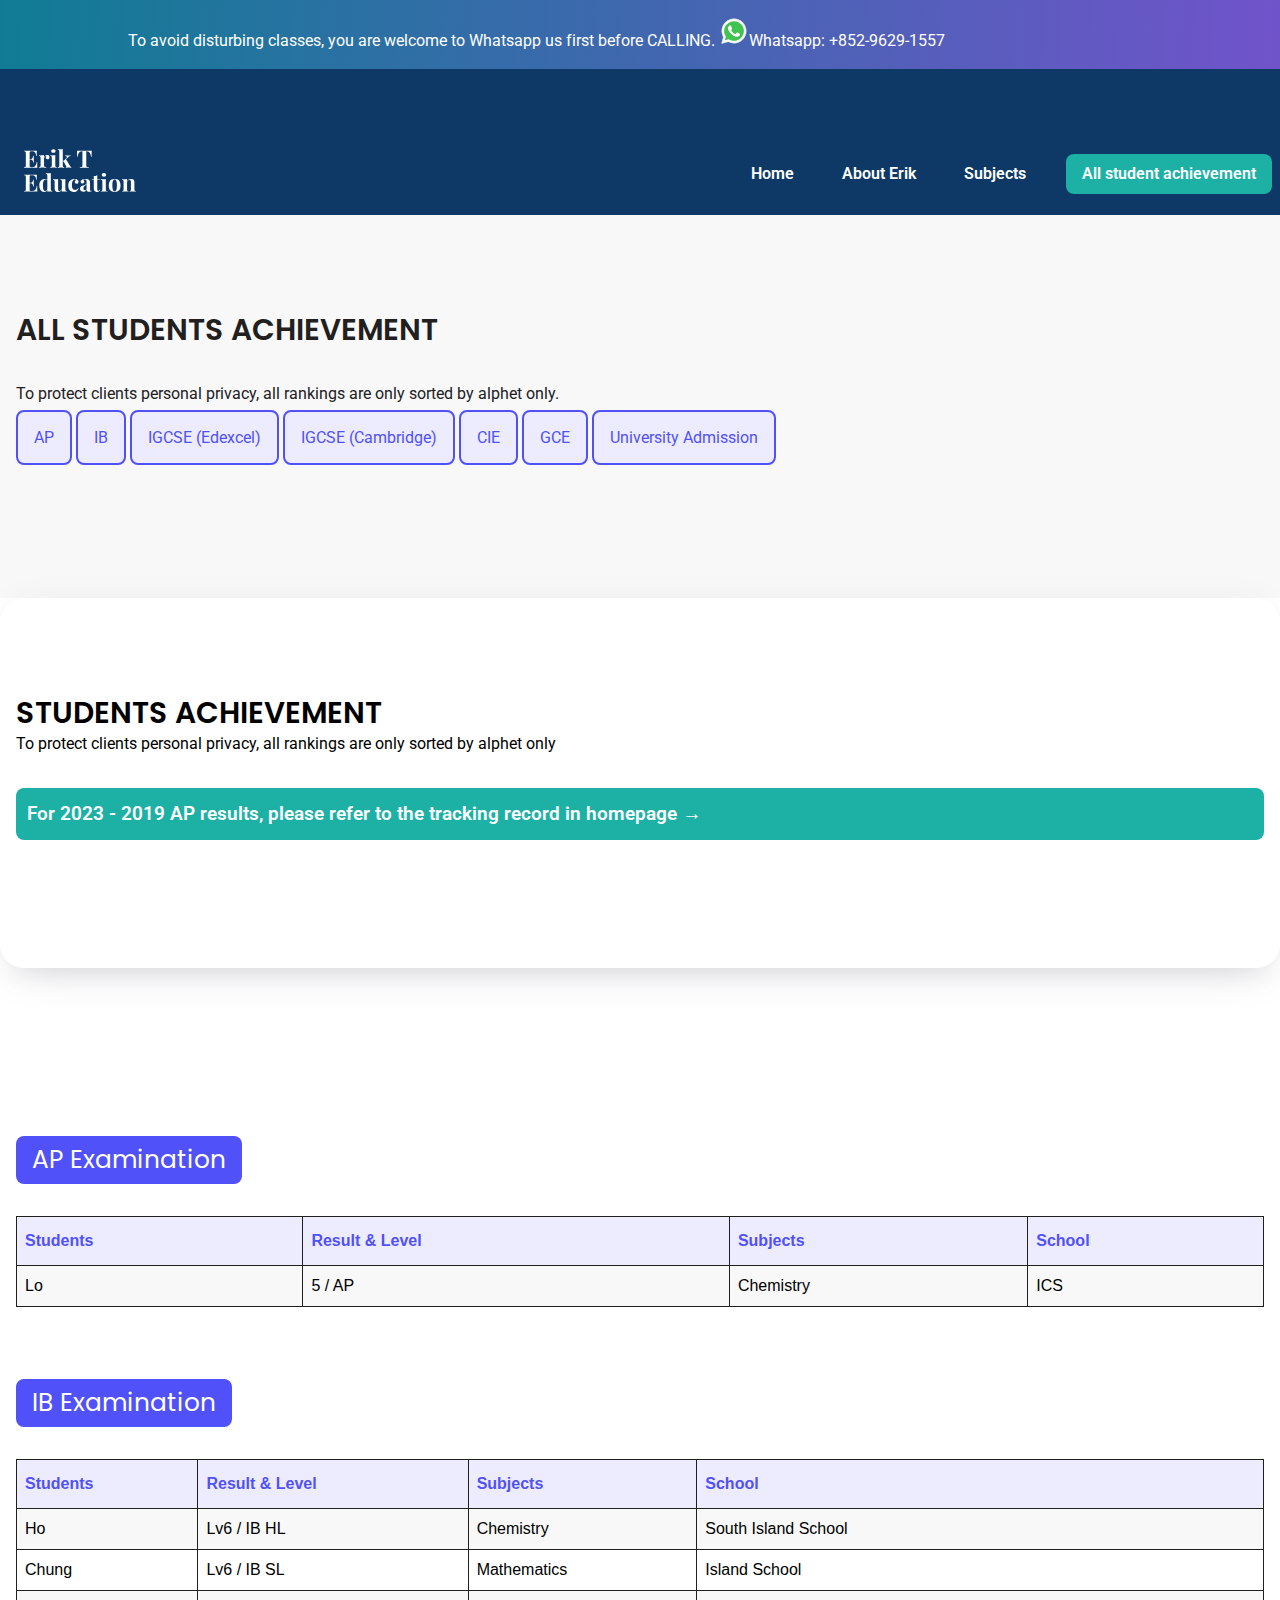
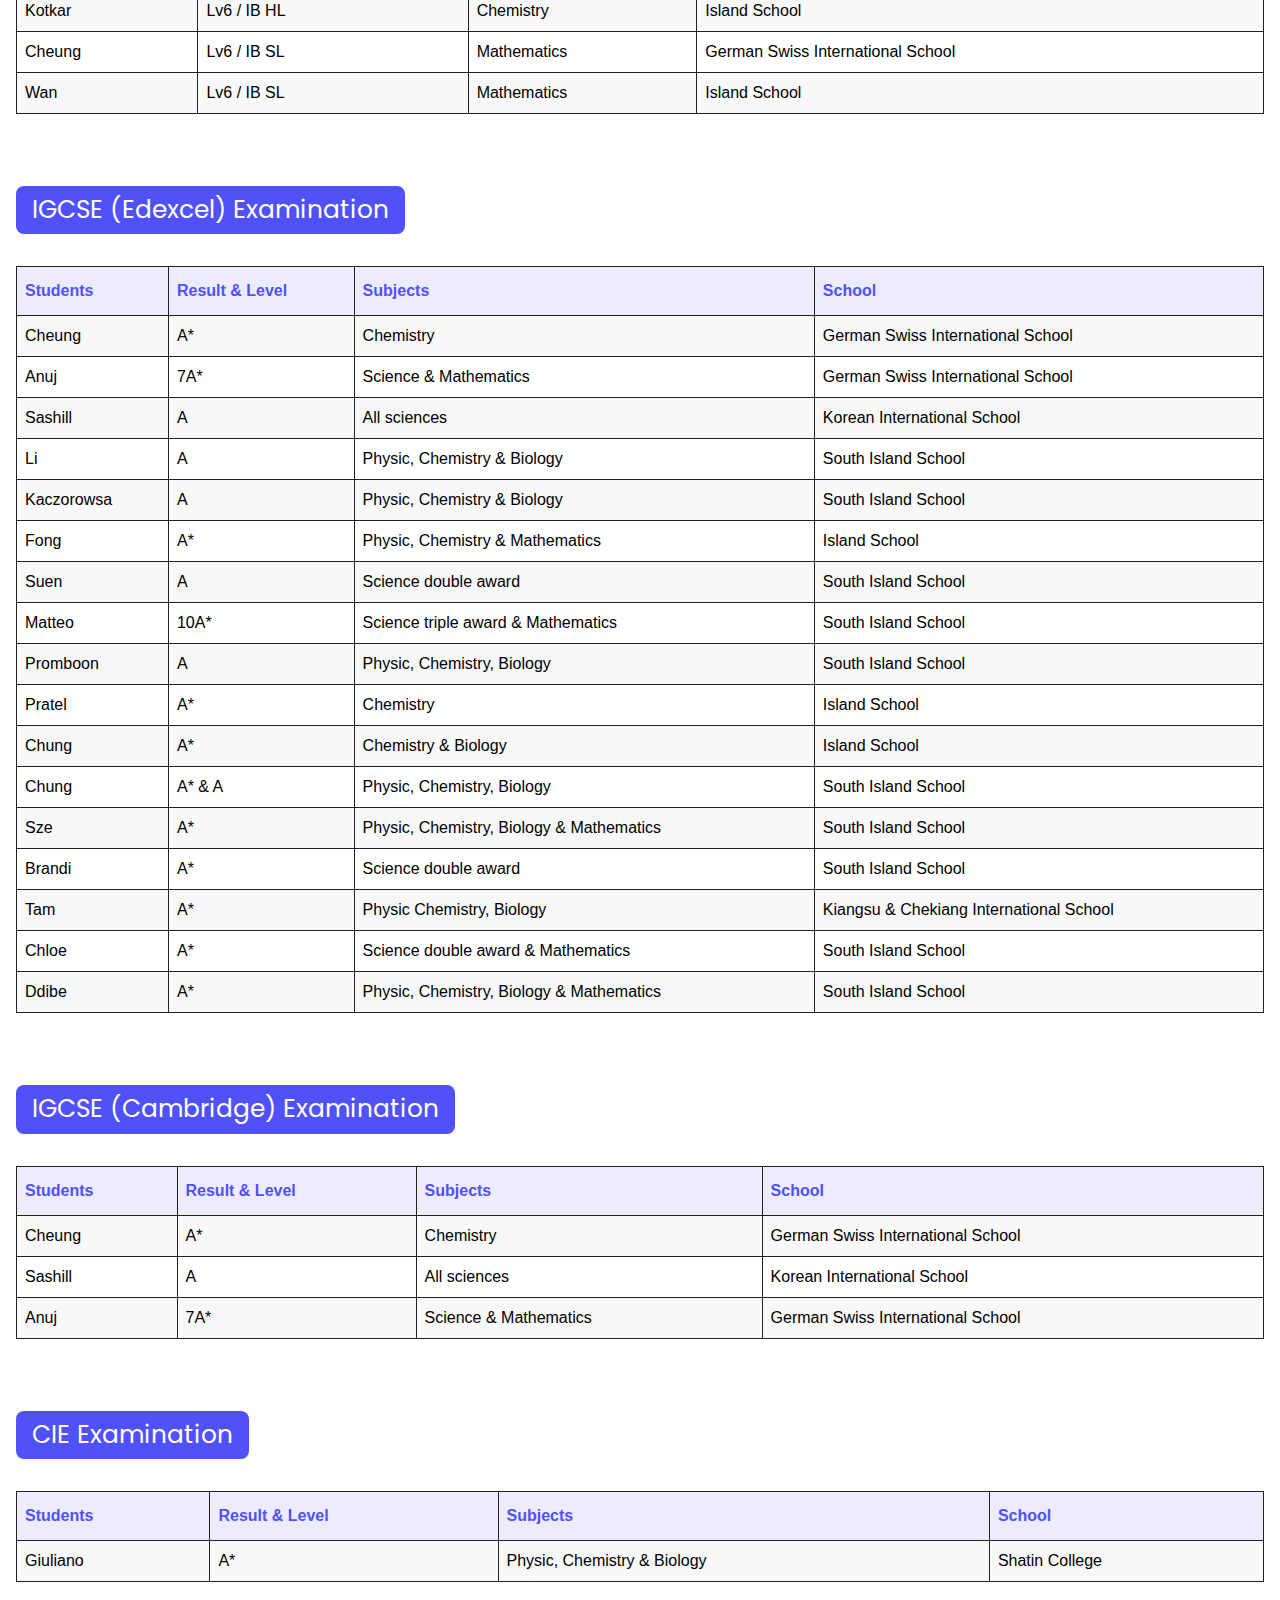
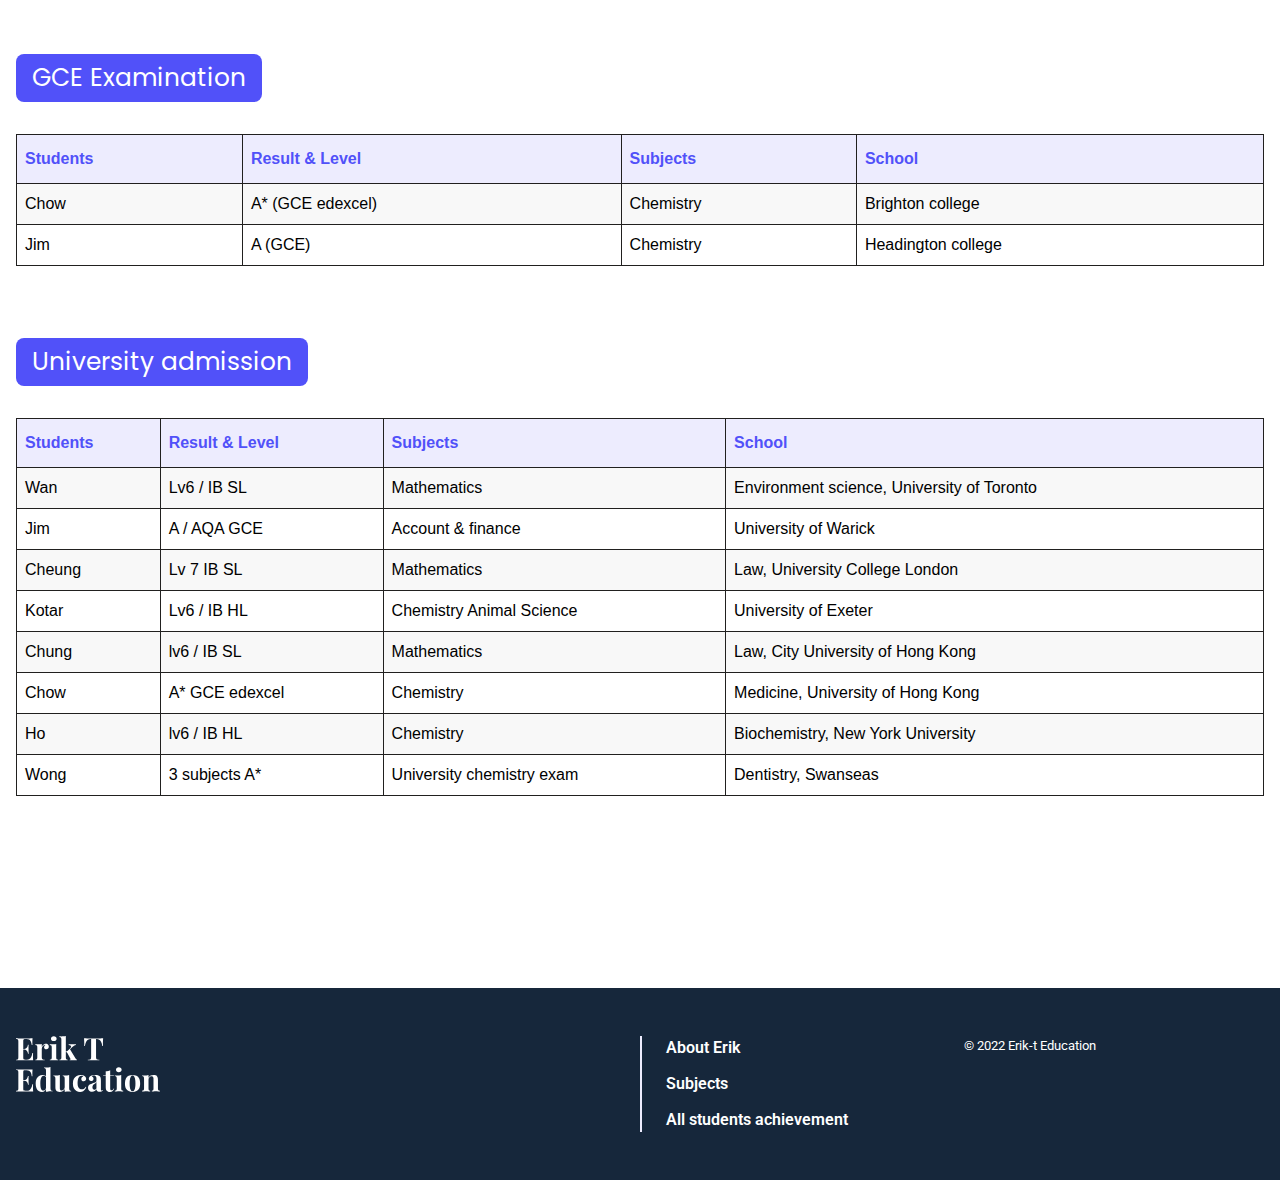
==== students.html @ 4e67766f "first commit" ====
<!DOCTYPE html>
<html lang="en">
  <head>
    <meta charset="UTF-8" />
    <meta http-equiv="X-UA-Compatible" content="IE=edge" />
    <meta name="viewport" content="width=device-width, initial-scale=1.0" />
    <meta name="description" content="Check out our level 5 students achievement record!  All AP Science & Math tutoring Subjects including Chemistry | Biology | Statistics | Mathematics | Calculus AB | Calculus BC | Physics 1, Physics 2 | Physics C and more."/>
    <title> Students achievement | Science & math private tutor | AP/IB/SAT </title>
    <link rel="icon" type="image/x-icon" href="./images/favicon.png">
    <link rel="stylesheet" href="./css/style.css" />
    <link rel="stylesheet" href="./css/subpages.css" />
    <link rel="stylesheet" href="./css/students_achievement.css" />
    <link rel="stylesheet" href="./css/news.css" />
    <link rel="stylesheet" href="./css/nav.css" />
    <link rel="stylesheet" href="./css/reset.css" />
    <link rel="preconnect" href="https://fonts.googleapis.com" />
    <link rel="preconnect" href="https://fonts.gstatic.com" crossorigin />
    <link
      href="https://fonts.googleapis.com/css2?family=Roboto:ital,wght@0,400;0,700;1,400;1,700&display=swap"
      rel="stylesheet"
    />
    <link
      rel="stylesheet"
      href="https://cdnjs.cloudflare.com/ajax/libs/font-awesome/4.7.0/css/font-awesome.min.css"
    />
    <link rel="preconnect" href="https://fonts.googleapis.com" />
    <link rel="preconnect" href="https://fonts.gstatic.com" crossorigin />
    <link
      href="https://fonts.googleapis.com/css2?family=Poppins:wght@300;400;600&family=Roboto:ital,wght@0,400;0,700;1,400;1,700&display=swap"
      rel="stylesheet"
    />

    <script src="./js/main.js" type="module"></script>
  </head>
  <body>

    <div class="hidden"><h1>
      Check out our level 5 students achievement record!  All AP Science & Math tutoring Subjects including AP Chemistry, AP Biology, AP Statistics, AP calculus BC, AP Physics 1, AP Physics 2, AP Calculus AB, AP Physics C
      恭喜以下學生取得level5優秀成績！AP Science & Math科目包括：AP Chemistry, AP Biology, AP Statistics, AP calculus BC, AP Physics 1, AP Physics 2, AP Calculus AB, AP Physics C</h1>
      </div>


    <!-- news -->
    <section class="news">
      <div class="news__container">
        <div class="announcement">
          <p>
            To avoid disturbing classes, you are welcome to Whatsapp us first
            before CALLING.
          <img
            class="whatsapp_img"
            src="./images/icons8-whatsapp.svg"
            width="30px"
          />Whatsapp: +852-9629-1557</p>
        </div>

      </div>
    </section>


    <!-- nav -->
    <section class="top_nav_container">
      <section class="top-nav">
        <div>
          <a href="./index.html" class="logo">
            <img
              class="logo__img"
              src="./images/logo.svg"
              alt="Erik-T Education Logo"
            />
          </a>
        </div>
        <input id="menu-toggle" type="checkbox" />
        <label class="menu-button-container" for="menu-toggle">
          <div class="menu-button"></div>
        </label>
        <ul class="menu">
          <li><a href="./index.html">Home</a></li>
          <li><a href="#">About Erik</a></li>
          <li><a href="./students.html">Subjects</a></li>
          <li id="achievement">
            <a href="./students.html">All student achievement</a>
          </li>
        </ul>
      </section>
    </section>


    
    <!-- exam -->

    <section class="students">
      <section class="students_box__container">
        <h1>All students achievement</h1>
        <p>
          To protect clients personal privacy, all rankings are only sorted by
          alphet only.
        </p>
        <div class="tags">
          <a class="tag" href="#table_ap">AP</a>
          <a class="tag" href="#table_ib">IB</a>
          <a class="tag" href="#table_igcse_e">IGCSE (Edexcel)</a>
          <a class="tag" href="#table_igcse_c">IGCSE (Cambridge)</a>
          <a class="tag" href="#table_cie">CIE</a>
          <a class="tag" href="#table_gce">GCE</a>
          <a class="tag" href="#table_university">University Admission</a>
        </div>
      </section>
    </section>


    <!-- student achievement -->
    <section class="students_achievement">
      <div class="award_list_container">
        <div class="topic_container">
          <div class="text_award">
            <h1>Students achievement</h1>
            <p>
              To protect clients personal privacy, all rankings are only sorted
              by alphet only
            </p>
          </div>
        </div>

        <a class="link_student" href="./index.html#students_achievement"
        >For 2023 - 2019 AP results, please refer to the tracking record in homepage → </a
      >





    </section>


    <section class="results">
      <section class="results__container">
        <!-- AP -->
        <div class="table" id="table_ap">
          <h2>AP Examination</h2>
          <table>
            <tr>
              <th>Students</th>
              <th>Result & Level</th>
              <th>Subjects</th>
              <th>School</th>
            </tr>
            <tr>
              <td>Lo</td>
              <td>5 / AP</td>
              <td>Chemistry</td>
              <td>ICS</td>
            </tr>
          </table>
        </div>
        <!-- IB -->
        <div class="table" id="table_ib">
          <h2>IB Examination</h2>
          <table>
            <tr>
              <th>Students</th>
              <th>Result & Level</th>
              <th>Subjects</th>
              <th>School</th>
            </tr>
            <tr>
              <td>Ho</td>
              <td>Lv6 / IB HL</td>
              <td>Chemistry</td>
              <td>South Island School</td>
            </tr>
            <tr>
              <td>Chung</td>
              <td>Lv6 / IB SL</td>
              <td>Mathematics</td>
              <td>Island School</td>
            </tr>
            <tr>
              <td>Kotkar</td>
              <td>Lv6 / IB HL</td>
              <td>Chemistry</td>
              <td>Island School</td>
            </tr>
            <tr>
              <td>Cheung</td>
              <td>Lv6 / IB SL</td>
              <td>Mathematics</td>
              <td>German Swiss International School</td>
            </tr>
            <tr>
              <td>Wan</td>
              <td>Lv6 / IB SL</td>
              <td>Mathematics</td>
              <td>Island School</td>
            </tr>
          </table>
        </div>

        <!-- IGCSE (Edexcel) -->
        <div class="table" id="table_igcse_e">
          <h2>IGCSE (Edexcel) Examination</h2>
          <table>
            <tr>
              <th>Students</th>
              <th>Result & Level</th>
              <th>Subjects</th>
              <th>School</th>
            </tr>
            <tr id="tr_ib">
              <td>Cheung</td>
              <td>A*</td>
              <td>Chemistry</td>
              <td>German Swiss International School</td>
            </tr>
            <tr id="tr_ib">
              <td>Anuj</td>
              <td>7A*</td>
              <td>Science & Mathematics</td>
              <td>German Swiss International School</td>
            </tr>
            <tr id="tr_ib">
              <td>Sashill</td>
              <td>A</td>
              <td>All sciences</td>
              <td>Korean International School</td>
            </tr>
            <tr id="tr_ib">
              <td>Li</td>
              <td>A</td>
              <td>Physic, Chemistry & Biology</td>
              <td>South Island School</td>
            </tr>
            <tr id="tr_ib">
              <td>Kaczorowsa</td>
              <td>A</td>
              <td>Physic, Chemistry & Biology</td>
              <td>South Island School</td>
            </tr>
            <tr id="tr_ib">
              <td>Fong</td>
              <td>A*</td>
              <td>Physic, Chemistry & Mathematics</td>
              <td>Island School</td>
            </tr>
            <tr id="tr_ib">
              <td>Suen</td>
              <td>A</td>
              <td>Science double award</td>
              <td>South Island School</td>
            </tr>
            <tr id="tr_ib">
              <td>Matteo</td>
              <td>10A*</td>
              <td>Science triple award & Mathematics</td>
              <td>South Island School</td>
            </tr>
            <tr id="tr_ib">
              <td>Promboon</td>
              <td>A</td>
              <td>Physic, Chemistry, Biology</td>
              <td>South Island School</td>
            </tr>
            <tr id="tr_ib">
              <td>Pratel</td>
              <td>A*</td>
              <td>Chemistry</td>
              <td>Island School</td>
            </tr>
            <tr id="tr_ib">
              <td>Chung</td>
              <td>A*</td>
              <td>Chemistry & Biology</td>
              <td>Island School</td>
            </tr>
            <tr id="tr_ib">
              <td>Chung</td>
              <td>A* & A</td>
              <td>Physic, Chemistry, Biology</td>
              <td>South Island School</td>
            </tr>
            <tr id="tr_ib">
              <td>Sze</td>
              <td>A*</td>
              <td>Physic, Chemistry, Biology & Mathematics</td>
              <td>South Island School</td>
            </tr>
            <tr id="tr_ib">
              <td>Brandi</td>
              <td>A*</td>
              <td>Science double award</td>
              <td>South Island School</td>
            </tr>
            <tr id="tr_ib">
              <td>Tam</td>
              <td>A*</td>
              <td>Physic Chemistry, Biology</td>
              <td>Kiangsu & Chekiang International School</td>
            </tr>
            <tr id="tr_ib">
              <td>Chloe</td>
              <td>A*</td>
              <td>Science double award & Mathematics</td>
              <td>South Island School</td>
            </tr>
            <tr id="tr_ib">
              <td>Ddibe</td>
              <td>A*</td>
              <td>Physic, Chemistry, Biology & Mathematics</td>
              <td>South Island School</td>
            </tr>
          </table>
        </div>

        <!-- IGCSE (Cambridge) -->
        <div class="table" id="table_igcse_c">
          <h2>IGCSE (Cambridge) Examination</h2>
          <table>
            <tr>
              <th>Students</th>
              <th>Result & Level</th>
              <th>Subjects</th>
              <th>School</th>
            </tr>
            <tr>
              <td>Cheung</td>
              <td>A*</td>
              <td>Chemistry</td>
              <td>German Swiss International School</td>
            </tr>
            <tr>
              <td>Sashill</td>
              <td>A</td>
              <td>All sciences</td>
              <td>Korean International School</td>
            </tr>
            <tr>
              <td>Anuj</td>
              <td>7A*</td>
              <td>Science & Mathematics</td>
              <td>German Swiss International School</td>
            </tr>
          </table>
        </div>

        <!-- CIE -->
        <div class="table" id="table_cie">
          <h2>CIE Examination</h2>
          <table>
            <tr>
              <th>Students</th>
              <th>Result & Level</th>
              <th>Subjects</th>
              <th>School</th>
            </tr>
            <tr>
              <td>Giuliano</td>
              <td>A*</td>
              <td>Physic, Chemistry & Biology</td>
              <td>Shatin College</td>
            </tr>
          </table>
        </div>

        <!-- GCE -->
        <div class="table" id="table_gce">
          <h2>GCE Examination</h2>
          <table>
            <tr>
              <th>Students</th>
              <th>Result & Level</th>
              <th>Subjects</th>
              <th>School</th>
            </tr>
            <tr>
              <td>Chow</td>
              <td>A* (GCE edexcel)</td>
              <td>Chemistry</td>
              <td>Brighton college</td>
            </tr>
            <tr>
              <td>Jim</td>
              <td>A (GCE)</td>
              <td>Chemistry</td>
              <td>Headington college</td>
            </tr>
          </table>
        </div>

        <!-- university admission-->
        <div class="table" id="table_university">
          <h2>University admission</h2>
          <table>
            <tr>
              <th>Students</th>
              <th>Result & Level</th>
              <th>Subjects</th>
              <th>School</th>
            </tr>
            <tr>
              <td>Wan</td>
              <td>Lv6 / IB SL</td>
              <td>Mathematics</td>
              <td>Environment science, University of Toronto</td>
            </tr>
            <tr>
              <td>Jim</td>
              <td>A / AQA GCE</td>
              <td>Account & finance</td>
              <td>University of Warick</td>
            </tr>
            <tr>
              <td>Cheung</td>
              <td>Lv 7 IB SL</td>
              <td>Mathematics</td>
              <td>Law, University College London</td>
            </tr>
            <tr>
              <td>Kotar</td>
              <td>Lv6 / IB HL</td>
              <td>Chemistry Animal Science</td>
              <td>University of Exeter</td>
            </tr>
            <tr>
              <td>Chung</td>
              <td>lv6 / IB SL</td>
              <td>Mathematics</td>
              <td>Law, City University of Hong Kong</td>
            </tr>
            <tr>
              <td>Chow</td>
              <td>A* GCE edexcel</td>
              <td>Chemistry</td>
              <td>Medicine, University of Hong Kong</td>
            </tr>
            <tr>
              <td>Ho</td>
              <td>lv6 / IB HL</td>
              <td>Chemistry</td>
              <td>Biochemistry, New York University</td>
            </tr>
            <tr>
              <td>Wong</td>
              <td>3 subjects A*</td>
              <td>University chemistry exam</td>
              <td>Dentistry, Swanseas</td>
            </tr>
          </table>
        </div>
      </section>
    </section>

    <!-- footer -->
    <footer class="footer">
      <div class="container">
        <a href="./index.html" class="logo">
          <img
            class="logo__img"
            src="./images/logo.svg"
            alt="Erik-T Education Logo"
          />
        </a>
        <nav>
          <ul>
            <li>
              <a href="#erik">About Erik</a>
            </li>
            <li>
              <a href="./index.html#subjects">Subjects</a>
            </li>
            <li>
              <a href="./students.html">All students achievement</a>
            </li>
          </ul>
        </nav>

        <small> &copy; 2022 Erik-t Education </small>
      </div>
    </footer>
  </body>
</html>
---- css/style.css ----
:root {
  --primary-color: #16273b;
  --secondary-color: #0e3966;
  --green: #1db1a5;
  --highlight-purple: #5151f9;
  --lightpurple: #edecfe;
  --white: #ffffff;
  --lightgrey: #f8f8f8;
  --middlegrey: hsl(0, 0%, 55%);
  --darkgrey: #21201f;
}

@import url('https://fonts.googleapis.com/css?family=Poppins:400');

#myBtn {
  position: fixed;
  bottom: 20px;
  right: 30px;
  z-index: 99;
  font-size: 18px;
  border: none;
  outline: none;
  background-color: red;
  color: white;
  cursor: pointer;
  padding: 15px;
  border-radius: 4px;
}

#myBtn:hover {
  background-color: #555;
}

html {
  font-size: 100%;
  font-family: Roboto, san-serif;
} /*16px*/

body {
  background: white;
  margin: 0;
  height: 100%;
  font-weight: 400;
  line-height: 1.75;
  color: #000000;
}

p {
  margin-bottom: 1rem;
}

h1,
h2,
h3,
h4,
h5 {
  margin: 3rem 0 1.38rem;
  font-family: 'Poppins', sans-serif;
  font-weight: 400;
  line-height: 1.3;
}

h1 {
  margin-top: 0;
  font-size: 3.052rem;
}

h2 {
  font-size: 2.441rem;
}

h3 {
  font-size: 1.953rem;
}

h4 {
  font-size: 1.563rem;
}

h5 {
  font-size: 1.25rem;
}

small,
.text_small {
  font-size: 0.8rem;
}

.banner {
  background-color: var(--secondary-color);
  background-image: url(/images/himiya-formuly-nauka-01.png);
  background-size: contain;
}

.banner__container {
  color: var(--white);
}

.banner__container {
  display: grid;
  grid-template-areas:
    'banner__text'
    'banner__img';
}
.banner__text {
  grid-area: banner__text;
}

.banner__img {
  grid-area: banner__img;
  margin: 1rem 0;
  width: 250px;
}
.banner__text h1 {
  font-size: 2.352rem;
  text-align: left;
}
.table {
  margin: 4rem 0;
  border-collapse: collapse;
  width: 100%;
}
.table td,
.table th {
  border: 0.5px solid var(--darkgrey);
  padding: 8px;
}
.table tr:nth-child(even) {
  background-color: var(--lightgrey);
}

.table tr:hover {
  background-color: #ddd;
}

.table th {
  padding-top: 12px;
  padding-bottom: 12px;
  text-align: left;
  background-color: var(--lightpurple);
  color: var(--highlight-purple);
}
.banner__text h2,
.table > h2 {
  font-size: 1.552rem;
  text-align: left;
  background-color: var(--highlight-purple);
  border-radius: 0.5rem;
  padding: 0.5rem 1rem;
  margin: 0.5rem 0 2rem 0;
  display: inline-block;
  color: white;
}
@media only screen and (min-width: 45em) {
  .banner__container {
    display: grid;
    grid-template-areas:
      'banner__text'
      'banner__img';
  }
}
@media only screen and (min-width: 60em) {
  .banner__container {
    display: grid;
    grid-template-areas: 'banner__text  banner__img';
  }
}
---- css/subpages.css ----
.students h1,
.students_achievement h1,
.group_lesson h1,
.teaching__subjects h1,
.tutor__profile h1,
.home_online h1 {
  font-size: 1.852rem;
  text-align: left;
  font-weight: 550;
  text-transform: uppercase;
}

.group_lesson {
  background-color: var(--secondary-color);
  color: var(--white);
}

.home_online {
  background-color: var(--lightgrey);
  color: var(--darkgrey);
}

.home_online h1,
.students h1 {
  margin-bottom: 2rem;
}
.teaching__subjects {
  background-color: var(--white);
  color: var(--darkgrey);
}

.students ul {
  display: flex;
  flex-wrap: wrap;
  list-style-type: none;
  gap: 3rem;
}

.students,
.home_online {
  background-color: var(--lightgrey);
}

.students li span {
  font-size: larger;
  font-weight: 700;
  text-decoration: none;
}

.teaching__subjects ul {
  display: flex;
  flex-wrap: wrap;
  list-style-type: none;
  gap: 15px;
}

.teaching__subjects li {
  color: var(--darkgrey);
  background-color: var(--lightgrey);
  width: 10rem;
  padding: 2rem 0;
  text-align: center;
  font-size: larger;
}

.students li:hover,
.teaching__subjects li:hover {
  background-color: var(--lightpurple);
  color: var(--highlight-purple);
  font-weight: 700;
  cursor: pointer;
}

.banner__text h2,
.tutor__profile h2,
.teaching__subjects h2,
.group_lesson h2 {
  color: var(--highlight-purple);
  background-color: var(--lightpurple);
  padding: 0.7rem;
  font-size: 1.2rem;
  font-weight: 500;
  grid-area: heading;
  font-weight: 700;
  border-radius: 0.5rem;
  text-align: left;
  display: inline-block;
  margin-bottom: 2rem;
}

.banner__text p {
  margin: 1rem 0;
}

.btn_award button,
.link_student {
  color: var(--white);
  padding: 0.7rem;
  font-size: 1.2rem;
  font-weight: 400;
  display: inline-block;
  cursor: pointer;
  background-color: var(--green);
  border-radius: 0.5rem;
  border: none;
}

.btn_award button:hover,
.link_student:hover {
  background-color: var(--highlight-purple);
}
.btn_btn_award {
  font-size: 1.2rem;

  cursor: pointer;
  font-weight: 400;
  font-weight: 600;
}

/*footer styles */

.footer {
  background-color: var(--primary-color);
  color: #fff;
}

.footer .container {
  padding-top: 3rem;
  padding-bottom: 3rem;
  display: flex;
  flex-direction: column;
  gap: 1.5rem;
}

.footer a {
  color: #fff;
  text-decoration: none;
}

.footer a:hover,
.footer a:focus-visible {
  color: var(--highlight-purple);
}

.footer .logo {
  display: flex;
  gap: 0.75rem;
  align-items: center;
}

.footer .logo__img {
  width: 9rem;
}

.footer .logo__text {
  font-size: 1.525rem;
  font-weight: bold;
}

.footer ul {
  list-style: none;
  margin: 0;
  border-left: 0.125rem solid var(--lightpurple);
  padding-left: 1.5rem;
  display: flex;
  flex-direction: column;
  gap: 0.75rem;
}

.students li {
  box-shadow: rgba(50, 50, 93, 0.25) 0px 10px 50px -20px,
    rgba(0, 0, 0, 0.05) 0px 20px 20px -10px;
  border-radius: 1.5rem;
  padding: 2rem;
  flex: 1 1 0px;
}

.students ul {
  flex-direction: column;
}
.topic_container {
  display: grid;
  grid-template-areas:
    'text_award'
    'btn_award';
}

.text_award {
  padding-bottom: 2rem;
}
.btn_award {
  text-align: left;
  padding-bottom: 2rem;
}
@media only screen and (min-width: 45em) {
  .students ul {
    flex-direction: column;
  }
  .btn_award {
    text-align: right;
  }
  .footer .container {
    flex-direction: row;
    align-items: flex-start;
  }

  .footer .logo {
    flex: 2 0;
  }

  .footer nav,
  .footer small {
    flex: 1 0;
  }

  .topic_container {
    grid-template-areas: 'text_award btn_award';
  }
}

.results,
.award_list_container,
.top-nav,
.banner__container,
.tutor__container,
.teaching__container,
.container,
.students_box__container,
.group_lesson_container,
.home_online_container {
  width: min(80rem, 100%);
  margin: 0 auto;
  padding-left: 1rem;
  padding-right: 1rem;
  padding-top: 6rem;
  padding-bottom: 8rem;
}

@media only screen and (min-width: 60em) {
  .students ul {
    flex-direction: row;
  }
}

table {
  font-family: arial, sans-serif;
  border-collapse: collapse;
  width: 100%;
}

td,
th {
  border: 1px solid #dddddd;
  text-align: left;
  padding: 8px;
}

tr:nth-child(even) {
  background-color: #dddddd;
}
---- css/students_achievement.css ----
.latest {
  min-height: 80rem;
}

.award_list_container {
  box-shadow: rgba(50, 50, 93, 0.25) 0px 10px 50px -20px,
    rgba(0, 0, 0, 0.05) 0px 20px 20px -10px;
  border-radius: 1.5rem;
}

.award_list_container {
  display: grid;

  grid-template-areas:
    'text_award '
    'AP2022__all';
}

.AP2022 {
  border: 1px solid var(--middlegrey);
  padding: 1rem;
  color: var(--darkgrey);
  gap: 1rem;
}

/* .AP2022__box, .AP2021__box, .AP2020__box,  .AP2019__box */
.AP2022__box {
  padding: 0.5rem 1rem;
  font-size: 2.052rem;
  font-weight: 550;
  text-transform: uppercase;
  background-color: var(--primary-color);
  color: var(--white);
}

.tutor__container {
  display: grid;
  grid-template-areas:
    'tutor__text'
    'tutor__pic';
}

.AP2022 {
  display: grid;
  grid-template-areas:
    'subject students'
    'level heading';
  grid-template-columns: 0.6fr 1fr;
}

/* h3 */
.AP2022 #subject {
  grid-area: subject;
  font-weight: 700;
  font-size: 1.3rem;
  color: var(--darkgrey);
}

/* h3 */
.AP2022 #heading {
  color: var(--highlight-purple);
  background-color: var(--lightpurple);
  padding: 0.2rem;
  font-size: 1rem;
  font-weight: 500;
  grid-area: heading;
  font-weight: 700;
  border-radius: 0.5rem;
  padding: 0.5rem;
  text-align: left;
  display: inline-block;
}

/* p */
.AP2022 #students {
  grid-area: students;
  font-size: 0.8rem;
  color: var(--middlegrey);
  overflow: hidden;
  word-wrap: break-word;
}

.AP2022 #level {
  grid-area: level;
}

/* h5 */
.AP2022 #level {
  display: grid;
  grid-template-areas:
    'lv5 no_lv5'
    'lv4 no_lv4';
  grid-template-columns: 0.4fr 1fr;
  grid-template-rows: 1fr 1fr;
  text-align: left;
  font-size: 0.8rem;
  align-items: center;
  font-weight: 400;
  gap: 0.1rem;
  color: var(--darkgrey);
  min-width: 7rem;
}

.hidden {
  display: none;
}

.students_box__container {
  color: var(--darkgrey);
}

.tags {
  line-height: 4;
}
.tag {
  color: var(--highlight-purple);
  background-color: var(--lightpurple);
  padding: 1rem;
  border-radius: 0.5rem;
  border: 2px solid var(--highlight-purple);
  text-decoration: none;
}

@media only screen and (min-width: 60em) {
  .AP2022 {
    grid-template-areas: 'subject heading level students ';
    grid-template-columns: 0.5fr 1fr 0.5fr 1fr;
    grid-template-rows: 1fr;
  }

  .AP2022 #level {
    gap: 0.1rem;
    font-size: 0.8rem;
    align-items: left;
  }

  .tutor__container {
    grid-template-areas: 'tutor__text tutor__pic';
  }
}
.material-symbols-outlined {
  font-variation-settings: 'FILL' 1, 'wght' 400, 'GRAD' 0, 'opsz' 48;
}
.material-icons.md-48 {
  font-size: 48px;
  color: blue;
}

/* collapse box */
button.accordion {
  width: 100%;
  text-transform: uppercase;
  background-color: var(--primary-color);
  border: none;
  outline: none;
  font-weight: 550;
  text-align: left;
  padding: 0.5rem 1rem;
  font-size: 1.852rem;
  color: var(--white);
  cursor: pointer;
}

button.accordion:after {
  content: '\f055';
  font-family: 'fontawesome';
  float: right;
}

button.accordion.is-open:after {
  content: '\f056';
}

button.accordion:hover,
button.accordion.is-open {
  background-color: var(--highlight-purple);
}
.accordion-content {
  max-height: 0;
  overflow: hidden;
  transition: max-height 0.2s ease-in-out;
}
---- css/news.css ----
.news {
  background-color: var(--primary-color);
  color: var(--white);
}

.news__container {
  width: min(80rem, 100%);
  display: grid;
  margin: 0 auto;
}

.announcement {
  margin: 0;
  padding: 1rem 1.5rem;
  justify-content: center;
}

.whatsapp {
  display: flex;

  justify-content: end;
}

.whatsapp img {
  justify-content: end;
  margin-left: 1.5rem;
}

.whatsapp_text {
  margin: auto;
  margin-left: 0;
}

@media only screen and (min-width: 45em) {
  .news__container {
    grid-template-areas: 'announcement whatsapp';
  }
  .whatsapp {
    justify-content: end;
  }
  .whatsapp_text {
    margin: auto;
    margin-left: 0;
    margin-right: 1.5rem;
  }
}

@media only screen and (min-width: 60em) {
}
---- css/nav.css ----
* {
  box-sizing: border-box;
}

/* news link */
.news {
  top: 0;
  text-align: center;
  color: var(--white);

  background: rgb(16, 124, 148);
  background: linear-gradient(
    93deg,
    rgba(16, 124, 148, 1) 0%,
    rgba(112, 83, 202, 1) 100%
  );
}

.whatsapp_img {
  background-color: 'red';
}
/* nav bar */
h2 {
  vertical-align: center;
  text-align: center;
}

.top_nav_container {
  padding-top: 4rem;
  background-color: var(--secondary-color);
}

.top-nav {
  display: flex;
  flex-direction: row;
  align-items: center;
  justify-content: space-between;

  padding: 1rem 0.5em;
}

.top-nav .logo__img {
  width: 8rem;
  padding-left: 1rem;
}

.menu {
  display: flex;
  flex-direction: row;
  list-style-type: none;
  margin: 0;
  padding: 0;
  color: #fff;
}

.menu > a {
  color: white;
}
.menu > li {
  overflow: hidden;
  padding: 0.5rem 1.5rem;
}

#achievement {
  background-color: var(--green);
  padding: 0.5rem;
  margin-left: 1rem;
  border-radius: 0.5rem;
  padding: 0.5rem 1rem;
}

#achievement:hover {
  background-color: var(--highlight-purple);
  color: var(--white);
}

.menu-button-container {
  display: none;
  height: 100%;
  width: 30px;
  cursor: pointer;
  flex-direction: column;
  justify-content: center;
  align-items: center;
}

#menu-toggle {
  display: none;
}

.menu-button,
.menu-button::before,
.menu-button::after {
  display: block;
  background-color: #fff;
  position: absolute;
  height: 4px;
  width: 30px;
  transition: transform 400ms cubic-bezier(0.23, 1, 0.32, 1);
  border-radius: 2px;
}

.menu-button::before {
  content: '';
  margin-top: -8px;
}

.menu-button::after {
  content: '';
  margin-top: 8px;
}

#menu-toggle:checked + .menu-button-container .menu-button::before {
  margin-top: 0px;
  transform: rotate(405deg);
}

#menu-toggle:checked + .menu-button-container .menu-button {
  background: rgba(255, 255, 255, 0);
}

#menu-toggle:checked + .menu-button-container .menu-button::after {
  margin-top: 0px;
  transform: rotate(-405deg);
}

@media (max-width: 700px) {
  .top-nav {
    padding: 1em;
  }

  .menu-button-container {
    display: flex;
  }
  .menu {
    position: absolute;
    top: 0;
    left: 0;

    flex-direction: column;
    width: 100%;
    justify-content: center;
    align-items: center;
  }
  #menu-toggle ~ .menu li {
    height: 0;
    padding: 2rem 0;
    margin: 0;
    padding: 0;
    border: 0;
    transition: height 400ms cubic-bezier(0.23, 1, 0.32, 1);
  }
  #menu-toggle:checked ~ .menu li {
    border: 1px solid #333;
    height: 2.5em;
    padding: 0.5em;
    transition: height 400ms cubic-bezier(0.23, 1, 0.32, 1);
  }
  .menu > li {
    display: flex;
    justify-content: center;
    margin: 0;
    padding: 0.5em 0;
    width: 100%;
    color: white;
    background-color: #222;
  }
  .menu > li:not(:last-child) {
    border-bottom: 1px solid #444;
  }
}
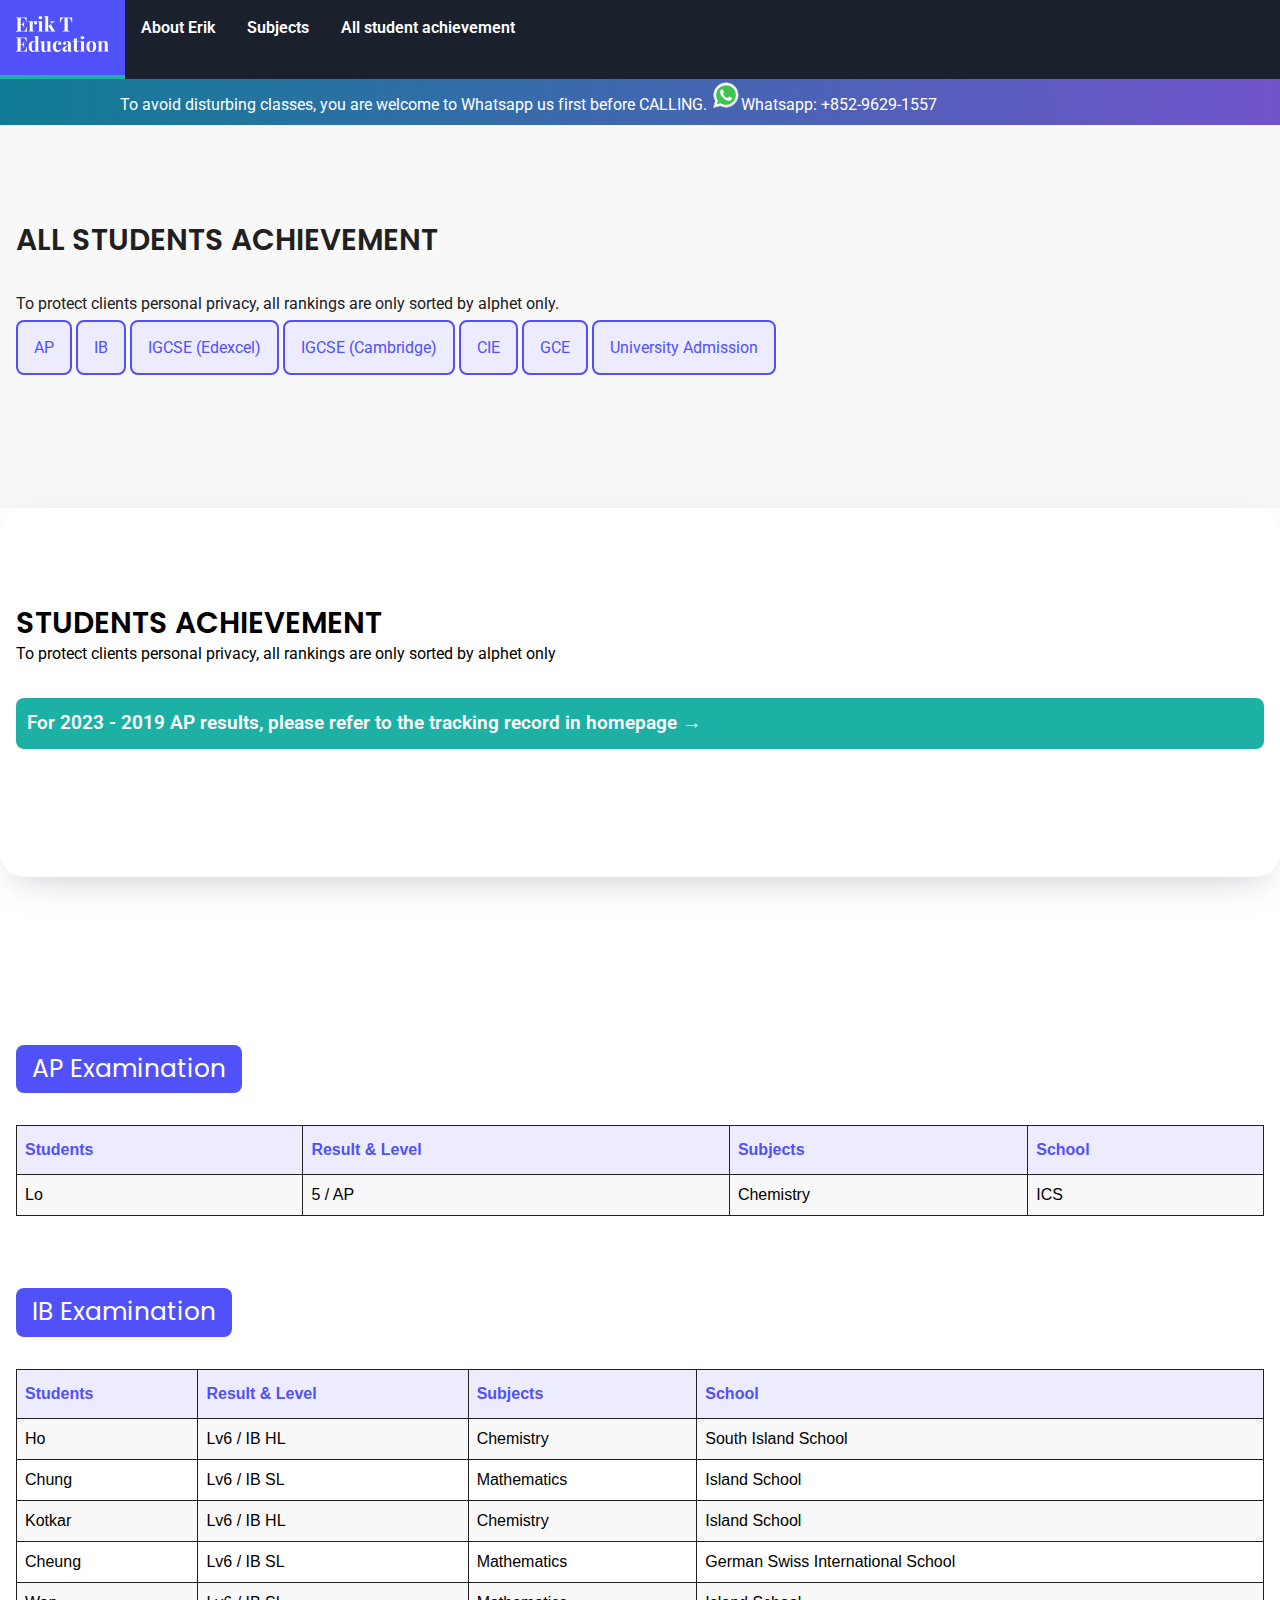
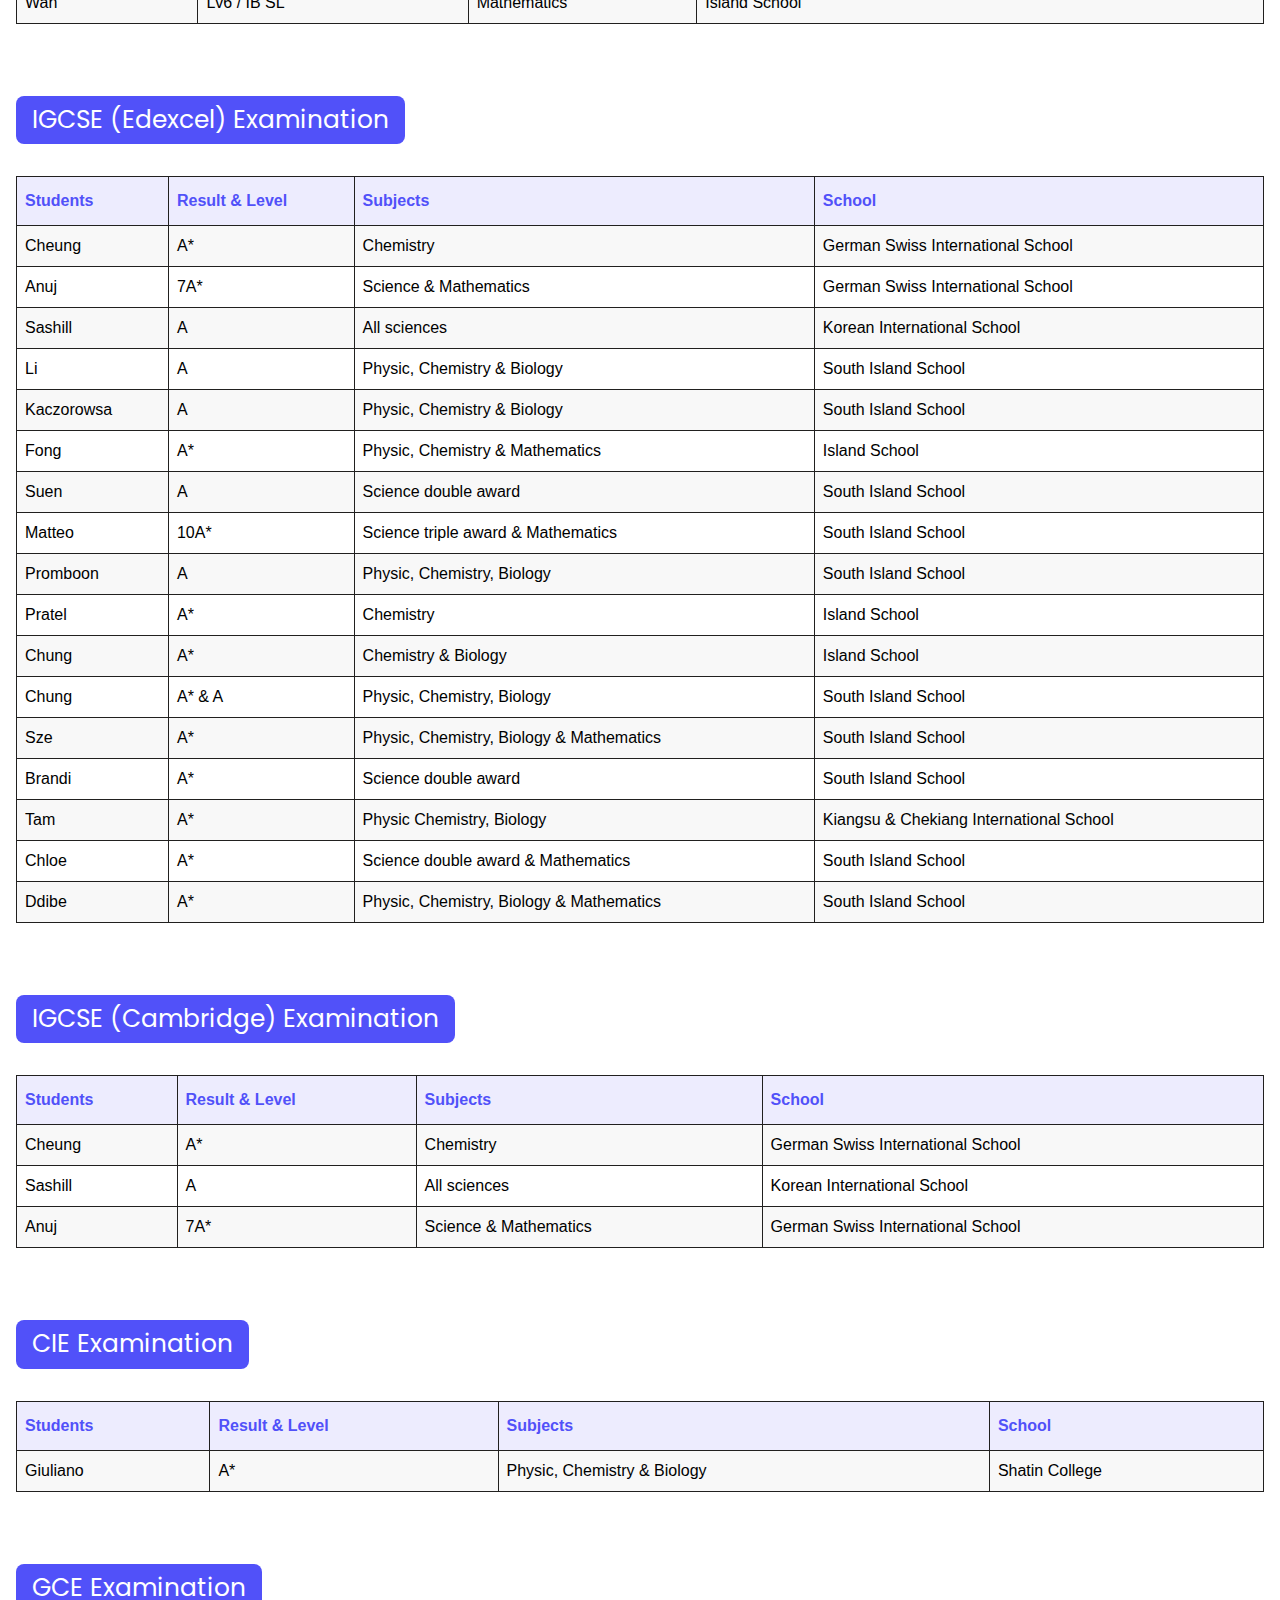
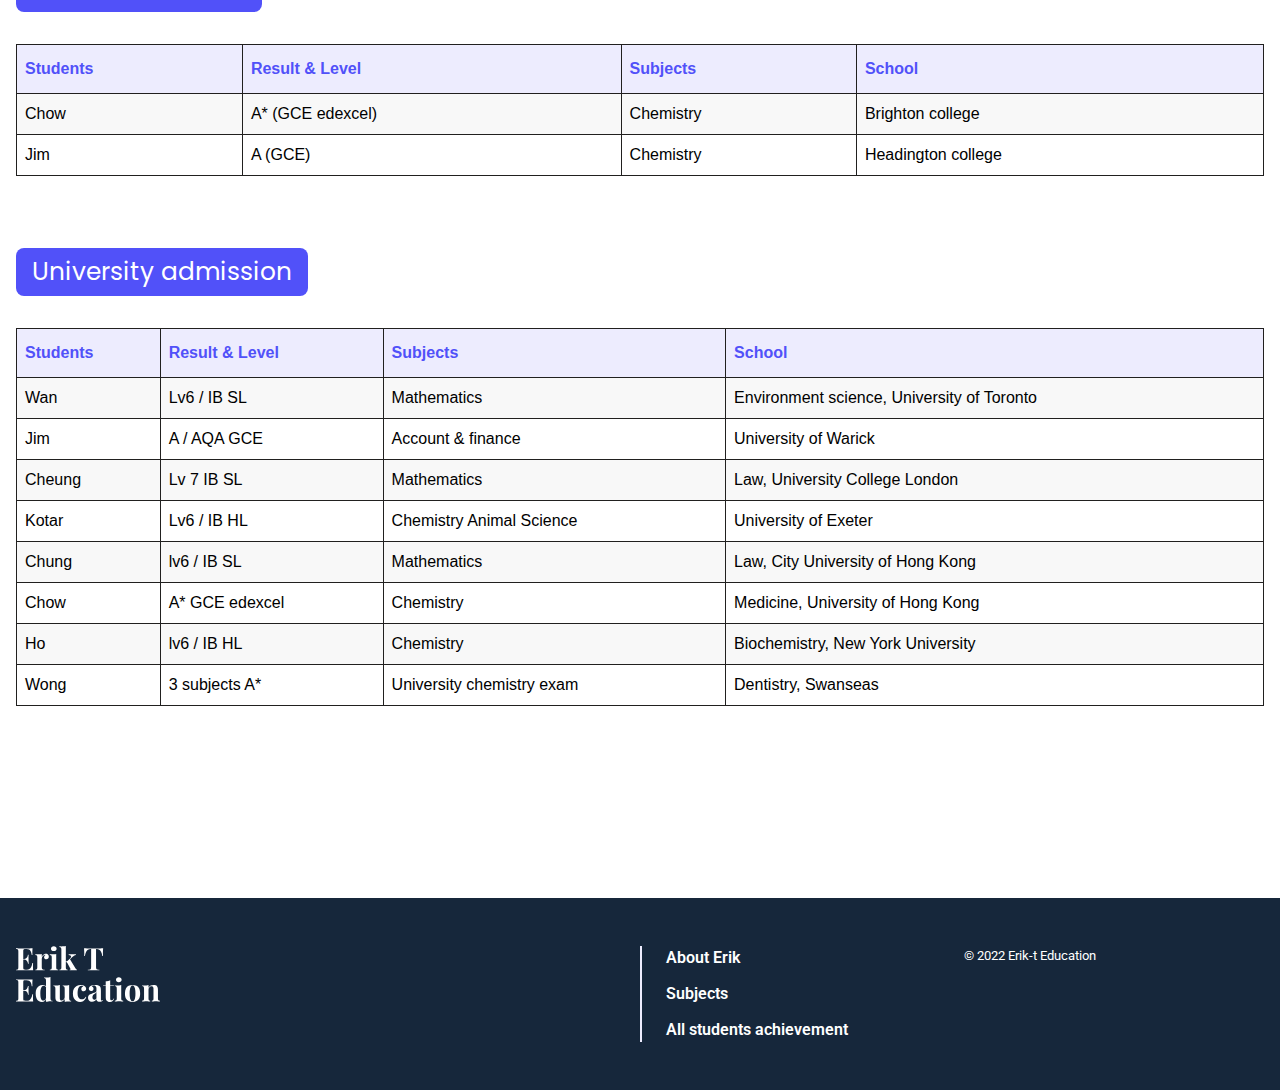
==== commit cb8f36da: "2023 update" ====
--- a/students.html
+++ b/students.html
@@ -40,6 +40,28 @@
       </div>
 
 
+
+
+    <!-- navbar -->
+
+    <div class="topnav" id="myTopnav">
+      <a href="./index.html" class="logo">
+        <img
+          class="logo__img"
+          src="./images/logo.svg"
+          alt="Erik-T Education Logo"
+        />
+      </a>
+      <a href="#erik">About Erik</a>
+      <a href="./index.html#subjects">Subjects</a>
+      <a href="./students.html">All student achievement</a>
+      <a id="icon" href="javascript:void(0);" class="icon">
+
+        <i class="fa fa-bars"></i>
+      </a>  
+    </div>
+
+    
     <!-- news -->
     <section class="news">
       <div class="news__container">
@@ -58,35 +80,6 @@
     </section>
 
 
-    <!-- nav -->
-    <section class="top_nav_container">
-      <section class="top-nav">
-        <div>
-          <a href="./index.html" class="logo">
-            <img
-              class="logo__img"
-              src="./images/logo.svg"
-              alt="Erik-T Education Logo"
-            />
-          </a>
-        </div>
-        <input id="menu-toggle" type="checkbox" />
-        <label class="menu-button-container" for="menu-toggle">
-          <div class="menu-button"></div>
-        </label>
-        <ul class="menu">
-          <li><a href="./index.html">Home</a></li>
-          <li><a href="#">About Erik</a></li>
-          <li><a href="./students.html">Subjects</a></li>
-          <li id="achievement">
-            <a href="./students.html">All student achievement</a>
-          </li>
-        </ul>
-      </section>
-    </section>
-
-
-    
     <!-- exam -->
 
     <section class="students">
--- a/css/style.css
+++ b/css/style.css
@@ -20,11 +20,11 @@
   font-size: 18px;
   border: none;
   outline: none;
-  background-color: red;
+  background-color: #718096;
   color: white;
   cursor: pointer;
-  padding: 15px;
-  border-radius: 4px;
+  padding: 2rem;
+  border-radius: 10rem;
 }
 
 #myBtn:hover {
--- a/css/news.css
+++ b/css/news.css
@@ -1,3 +1,4 @@
+/* mobile */
 .news {
   background-color: var(--primary-color);
   color: var(--white);
@@ -11,13 +12,12 @@
 
 .announcement {
   margin: 0;
-  padding: 1rem 1.5rem;
+  padding: 0.5rem;
   justify-content: center;
 }
 
 .whatsapp {
   display: flex;
-
   justify-content: end;
 }
 
@@ -31,6 +31,7 @@
   margin-left: 0;
 }
 
+/* desktop */
 @media only screen and (min-width: 45em) {
   .news__container {
     grid-template-areas: 'announcement whatsapp';
--- a/css/nav.css
+++ b/css/nav.css
@@ -1,13 +1,13 @@
 * {
   box-sizing: border-box;
 }
-
+/* mobile */
 /* news link */
 .news {
   top: 0;
   text-align: center;
   color: var(--white);
-
+  margin-top: 4.5rem;
   background: rgb(16, 124, 148);
   background: linear-gradient(
     93deg,
@@ -16,9 +16,6 @@
   );
 }
 
-.whatsapp_img {
-  background-color: 'red';
-}
 /* nav bar */
 h2 {
   vertical-align: center;
@@ -26,105 +23,62 @@
 }
 
 .top_nav_container {
-  padding-top: 4rem;
   background-color: var(--secondary-color);
 }
 
-.top-nav {
-  display: flex;
-  flex-direction: row;
-  align-items: center;
-  justify-content: space-between;
-
-  padding: 1rem 0.5em;
+/* CSSS */
+.topnav {
+  overflow: hidden;
+  background-color: #1a202c;
+  position: fixed;
+  top: 0;
+  z-index: 100;
+  width: 100%;
 }
 
-.top-nav .logo__img {
-  width: 8rem;
-  padding-left: 1rem;
+.topnav a {
+  float: left;
+  display: block;
+  color: #f2f2f2;
+  text-align: center;
+  text-decoration: none;
+  padding: 1rem 1rem;
 }
 
-.menu {
-  display: flex;
-  flex-direction: row;
-  list-style-type: none;
-  margin: 0;
-  padding: 0;
-  color: #fff;
+.topnav a:hover {
+  background-color: #5151f9;
+  color: black;
+  padding: 1rem 1rem;
 }
 
-.menu > a {
+.topnav a.active {
+  background-color: #5151f9;
   color: white;
 }
-.menu > li {
-  overflow: hidden;
-  padding: 0.5rem 1.5rem;
-}
 
-#achievement {
-  background-color: var(--green);
-  padding: 0.5rem;
-  margin-left: 1rem;
-  border-radius: 0.5rem;
-  padding: 0.5rem 1rem;
-}
-
-#achievement:hover {
-  background-color: var(--highlight-purple);
-  color: var(--white);
-}
-
-.menu-button-container {
-  display: none;
-  height: 100%;
-  width: 30px;
-  cursor: pointer;
-  flex-direction: column;
-  justify-content: center;
-  align-items: center;
-}
-
-#menu-toggle {
+.topnav .icon {
   display: none;
 }
 
-.menu-button,
-.menu-button::before,
-.menu-button::after {
-  display: block;
-  background-color: #fff;
-  position: absolute;
-  height: 4px;
-  width: 30px;
-  transition: transform 400ms cubic-bezier(0.23, 1, 0.32, 1);
-  border-radius: 2px;
-}
-
-.menu-button::before {
-  content: '';
-  margin-top: -8px;
-}
-
-.menu-button::after {
-  content: '';
-  margin-top: 8px;
-}
-
-#menu-toggle:checked + .menu-button-container .menu-button::before {
-  margin-top: 0px;
-  transform: rotate(405deg);
-}
-
-#menu-toggle:checked + .menu-button-container .menu-button {
-  background: rgba(255, 255, 255, 0);
-}
-
-#menu-toggle:checked + .menu-button-container .menu-button::after {
-  margin-top: 0px;
-  transform: rotate(-405deg);
-}
+/* CSSS */
 
 @media (max-width: 700px) {
+  /* header-call us */
+  .news {
+    padding-top: 0.5rem;
+  }
+
+  /* CSS */
+  .topnav a:not(:first-child) {
+    display: none;
+  }
+  .topnav a.icon {
+    float: right;
+    display: block;
+  }
+
+  /* CSSS */
+
   .top-nav {
     padding: 1em;
   }
@@ -169,3 +123,19 @@
     border-bottom: 1px solid #444;
   }
 }
+
+@media screen and (max-width: 700px) {
+  .topnav.responsive {
+    position: relative;
+  }
+  .topnav.responsive .icon {
+    position: absolute;
+    right: 0;
+    top: 0;
+  }
+  .topnav.responsive a {
+    float: none;
+    display: block;
+    text-align: left;
+  }
+}
